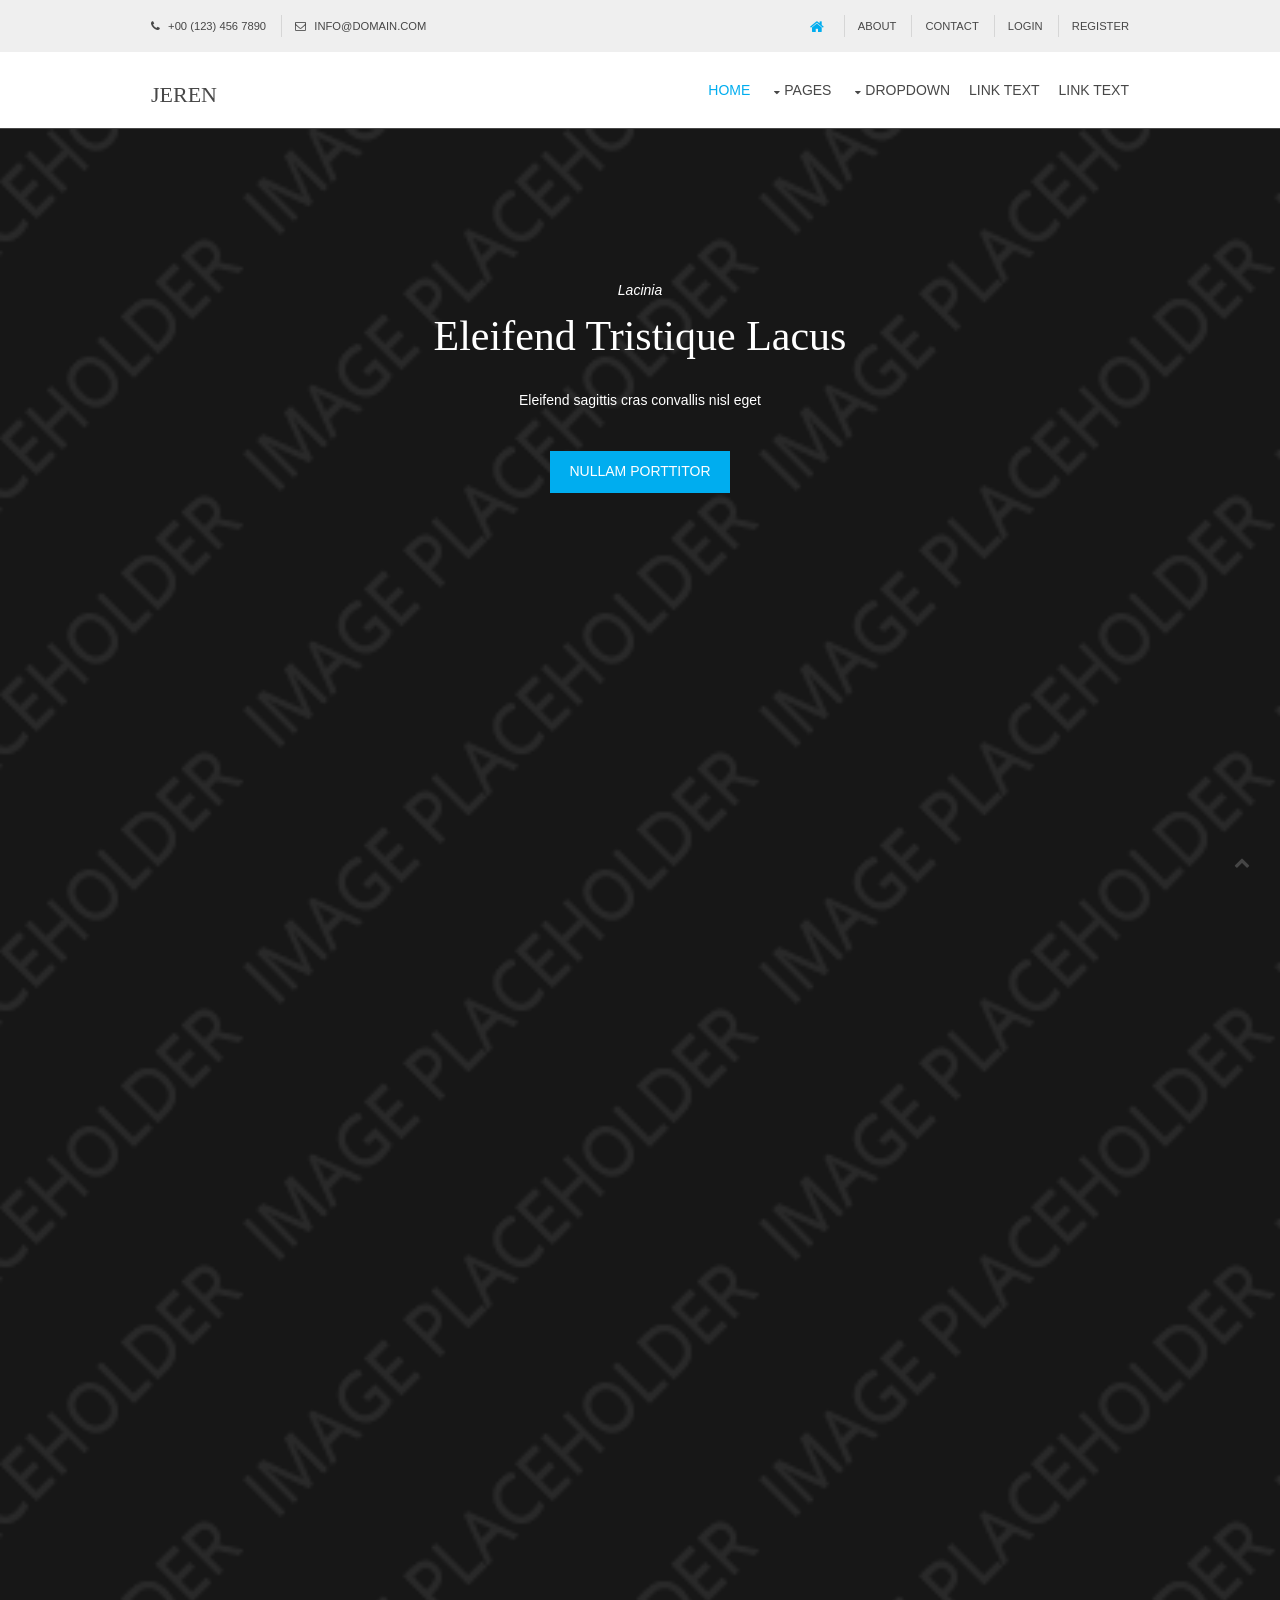
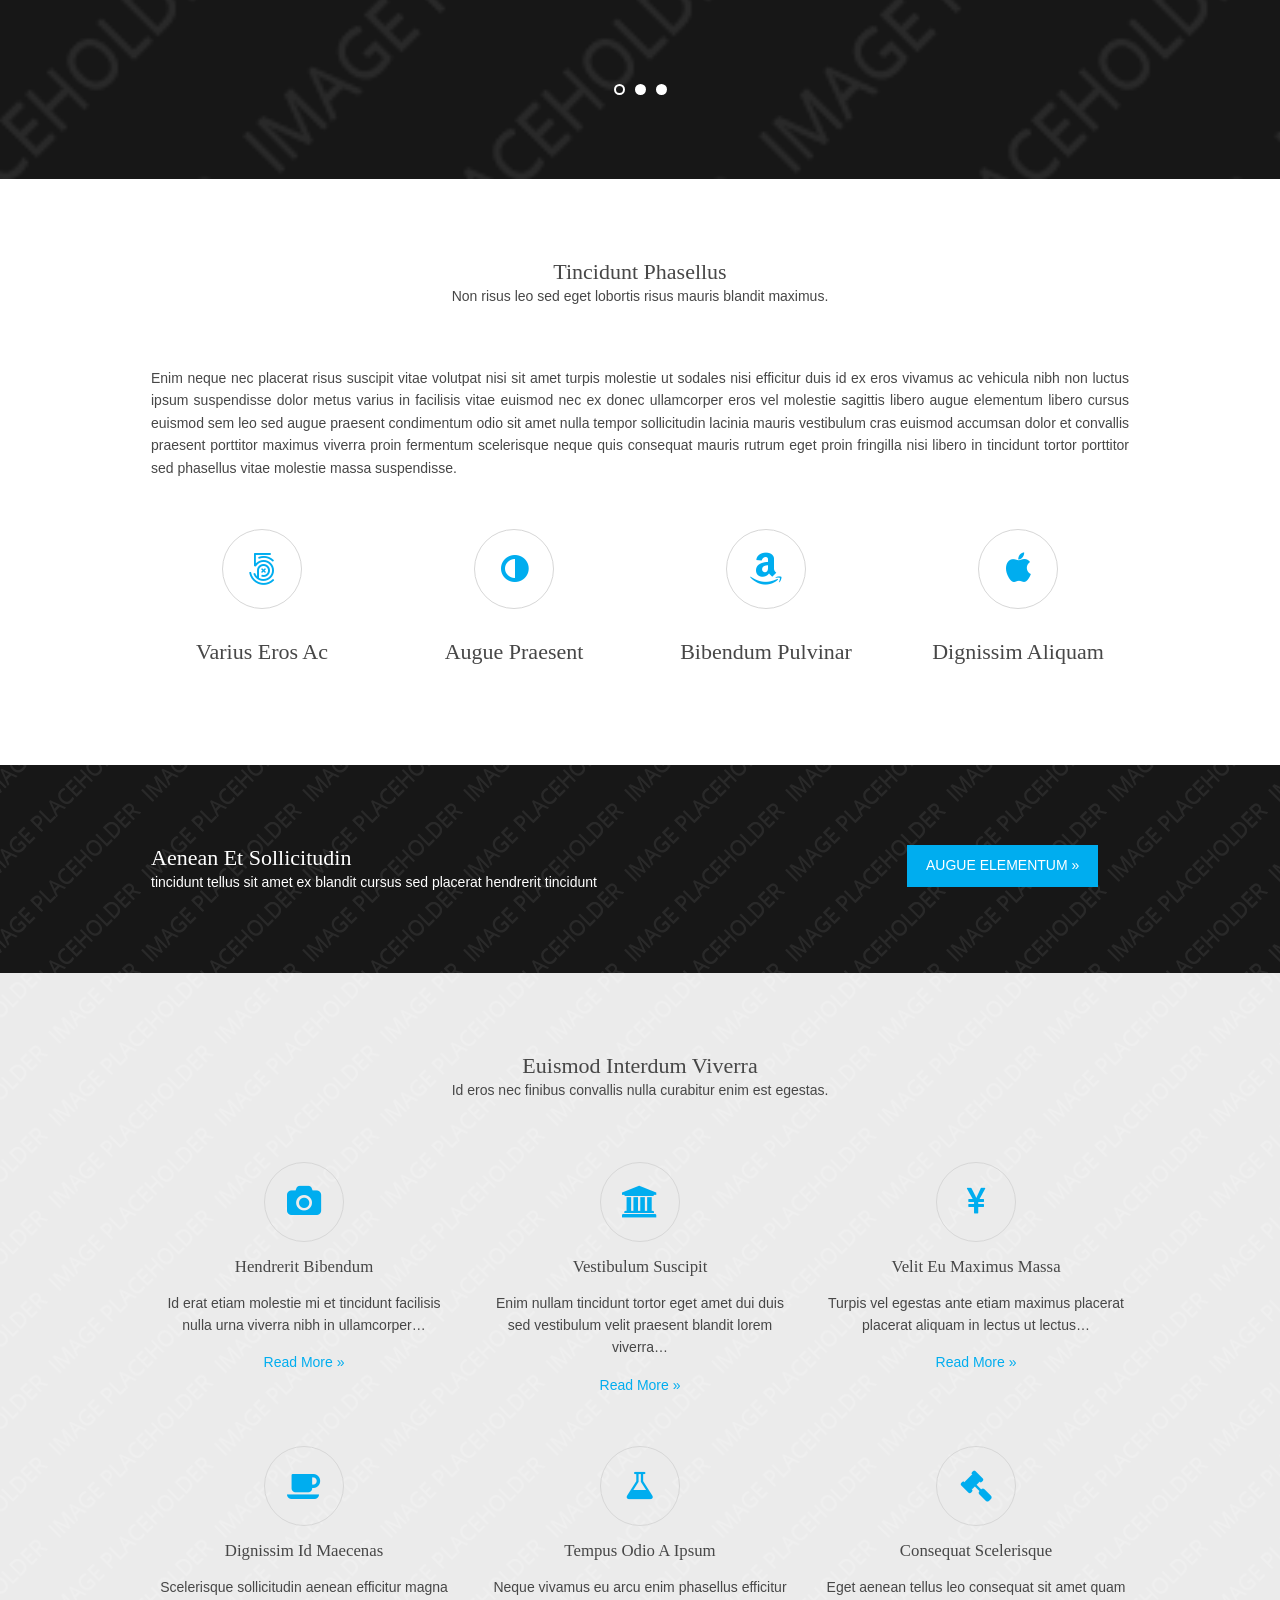
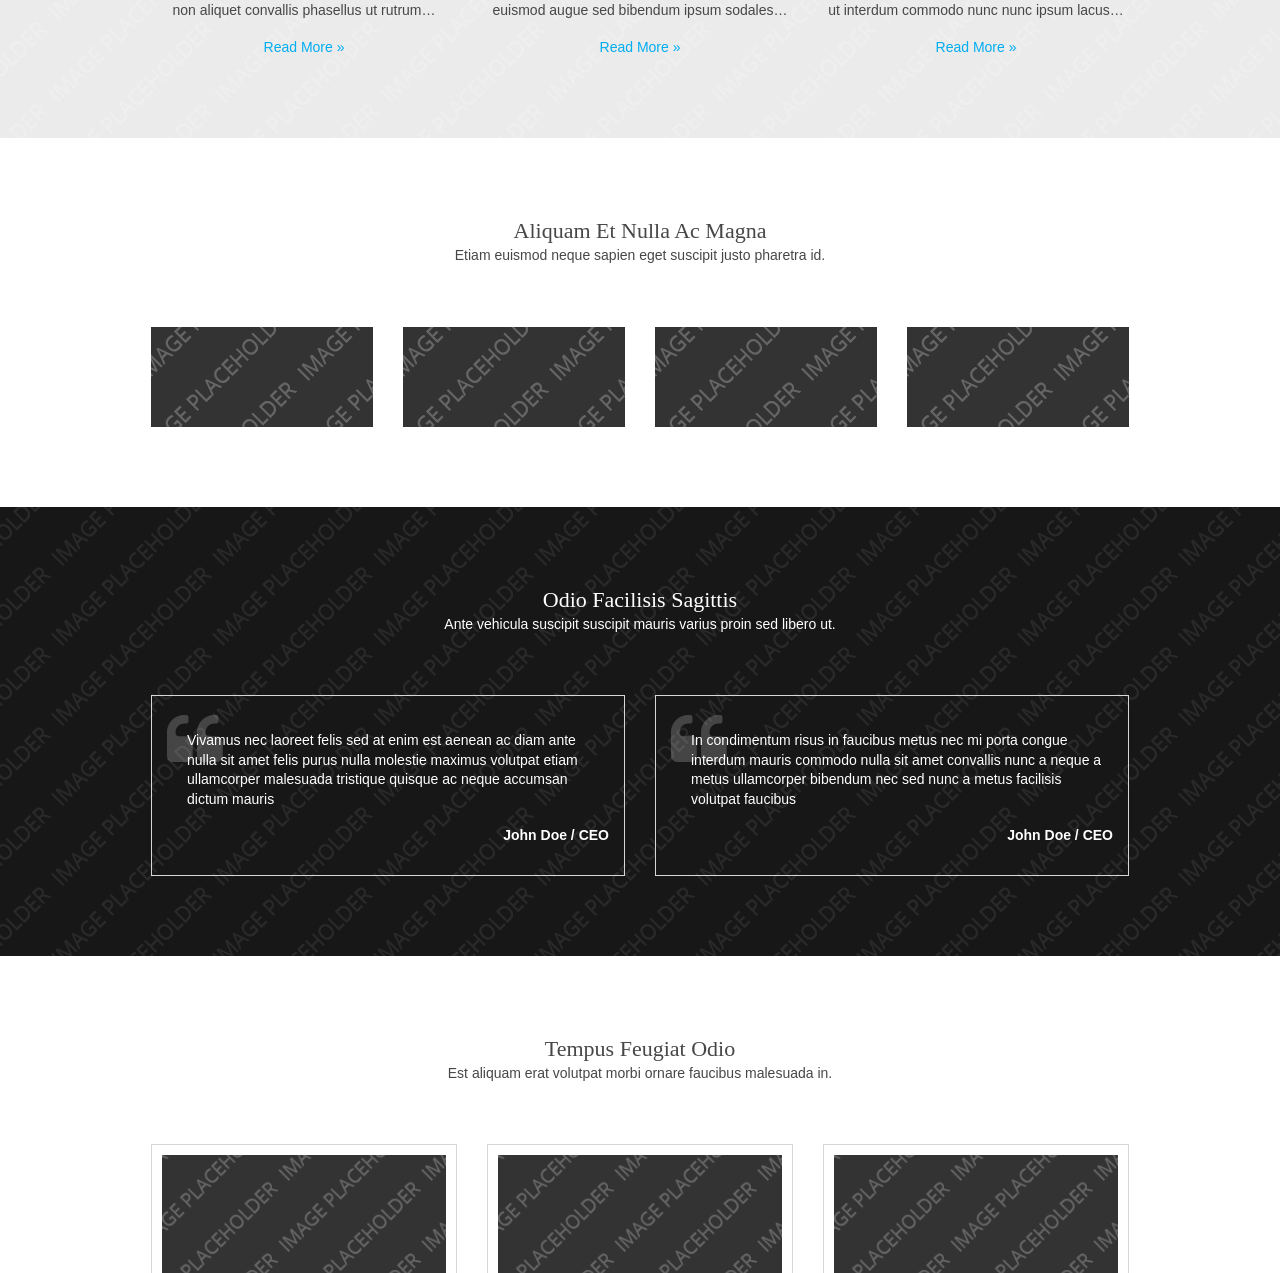
==== Website/index.html @ 576c2b32 "Added Website Files" ====
<!DOCTYPE html>
<!--
Template Name: Jeren
Author: <a href="http://www.os-templates.com/">OS Templates</a>
Author URI: http://www.os-templates.com/
Licence: Free to use under our free template licence terms
Licence URI: http://www.os-templates.com/template-terms
-->
<html lang="">
<!-- To declare your language - read more here: https://www.w3.org/International/questions/qa-html-language-declarations -->
<head>
<title>Jeren</title>
<meta charset="utf-8">
<meta name="viewport" content="width=device-width, initial-scale=1.0, maximum-scale=1.0, user-scalable=no">
<link href="layout/styles/layout.css" rel="stylesheet" type="text/css" media="all">
</head>
<body id="top">
<!-- ################################################################################################ -->
<!-- ################################################################################################ -->
<!-- ################################################################################################ -->
<div class="wrapper row0">
  <div id="topbar" class="hoc clear"> 
    <!-- ################################################################################################ -->
    <div class="fl_left">
      <ul class="nospace">
        <li><i class="fa fa-phone"></i> +00 (123) 456 7890</li>
        <li><i class="fa fa-envelope-o"></i> info@domain.com</li>
      </ul>
    </div>
    <div class="fl_right">
      <ul class="nospace">
        <li><a href="#"><i class="fa fa-lg fa-home"></i></a></li>
        <li><a href="#">About</a></li>
        <li><a href="#">Contact</a></li>
        <li><a href="#">Login</a></li>
        <li><a href="#">Register</a></li>
      </ul>
    </div>
    <!-- ################################################################################################ -->
  </div>
</div>
<!-- ################################################################################################ -->
<!-- ################################################################################################ -->
<!-- ################################################################################################ -->
<div class="wrapper row1">
  <header id="header" class="hoc clear"> 
    <!-- ################################################################################################ -->
    <div id="logo" class="fl_left">
      <h1><a href="index.html">Jeren</a></h1>
    </div>
    <nav id="mainav" class="fl_right">
      <ul class="clear">
        <li class="active"><a href="index.html">Home</a></li>
        <li><a class="drop" href="#">Pages</a>
          <ul>
            <li><a href="pages/gallery.html">Gallery</a></li>
            <li><a href="pages/full-width.html">Full Width</a></li>
            <li><a href="pages/sidebar-left.html">Sidebar Left</a></li>
            <li><a href="pages/sidebar-right.html">Sidebar Right</a></li>
            <li><a href="pages/basic-grid.html">Basic Grid</a></li>
          </ul>
        </li>
        <li><a class="drop" href="#">Dropdown</a>
          <ul>
            <li><a href="#">Level 2</a></li>
            <li><a class="drop" href="#">Level 2 + Drop</a>
              <ul>
                <li><a href="#">Level 3</a></li>
                <li><a href="#">Level 3</a></li>
                <li><a href="#">Level 3</a></li>
              </ul>
            </li>
            <li><a href="#">Level 2</a></li>
          </ul>
        </li>
        <li><a href="#">Link Text</a></li>
        <li><a href="#">Link Text</a></li>
      </ul>
    </nav>
    <!-- ################################################################################################ -->
  </header>
</div>
<!-- ################################################################################################ -->
<!-- ################################################################################################ -->
<!-- ################################################################################################ -->
<div class="bgded overlay" style="background-image:url('images/demo/backgrounds/01.png');">
  <div id="pageintro" class="hoc clear"> 
    <!-- ################################################################################################ -->
    <div class="flexslider basicslider">
      <ul class="slides">
        <li>
          <article>
            <p>Lacinia</p>
            <h3 class="heading">Eleifend tristique lacus</h3>
            <p>Eleifend sagittis cras convallis nisl eget</p>
            <footer><a class="btn" href="#">Nullam porttitor</a></footer>
          </article>
        </li>
        <li>
          <article>
            <p>Pulvinar</p>
            <h3 class="heading">Ornare tortor quisque</h3>
            <p>Odio semper sed euismod mi euismod curabitur</p>
            <footer><a class="btn inverse" href="#">Eget venenatis</a></footer>
          </article>
        </li>
        <li>
          <article>
            <p>Sagittis</p>
            <h3 class="heading">Feugiat blandit erat</h3>
            <p>Convallis nibh nulla nec dictum mi consequat vel</p>
            <footer><a class="btn" href="#">Facilisis vestibulum</a></footer>
          </article>
        </li>
      </ul>
    </div>
    <!-- ################################################################################################ -->
  </div>
</div>
<!-- ################################################################################################ -->
<!-- ################################################################################################ -->
<!-- ################################################################################################ -->
<div class="wrapper row3">
  <main class="hoc container clear"> 
    <!-- main body -->
    <!-- ################################################################################################ -->
    <div class="sectiontitle">
      <h3 class="heading">Tincidunt phasellus</h3>
      <p>Non risus leo sed eget lobortis risus mauris blandit maximus.</p>
    </div>
    <p class="btmspace-50 justified">Enim neque nec placerat risus suscipit vitae volutpat nisi sit amet turpis molestie ut sodales nisi efficitur duis id ex eros vivamus ac vehicula nibh non luctus ipsum suspendisse dolor metus varius in facilisis vitae euismod nec ex donec ullamcorper eros vel molestie sagittis libero augue elementum libero cursus euismod sem leo sed augue praesent condimentum odio sit amet nulla tempor sollicitudin lacinia mauris vestibulum cras euismod accumsan dolor et convallis praesent porttitor maximus viverra proin fermentum scelerisque neque quis consequat mauris rutrum eget proin fringilla nisi libero in tincidunt tortor porttitor sed phasellus vitae molestie massa suspendisse.</p>
    <ul class="nospace group center">
      <li class="one_quarter first">
        <article><a href="#"><i class="icon btmspace-30 fa fa-500px"></i></a>
          <h6 class="heading">Varius eros ac</h6>
        </article>
      </li>
      <li class="one_quarter">
        <article><a href="#"><i class="icon btmspace-30 fa fa-adjust"></i></a>
          <h6 class="heading">Augue praesent</h6>
        </article>
      </li>
      <li class="one_quarter">
        <article><a href="#"><i class="icon btmspace-30 fa fa-amazon"></i></a>
          <h6 class="heading">Bibendum pulvinar</h6>
        </article>
      </li>
      <li class="one_quarter">
        <article><a href="#"><i class="icon btmspace-30 fa fa-apple"></i></a>
          <h6 class="heading">Dignissim aliquam</h6>
        </article>
      </li>
    </ul>
    <!-- ################################################################################################ -->
    <!-- / main body -->
    <div class="clear"></div>
  </main>
</div>
<!-- ################################################################################################ -->
<!-- ################################################################################################ -->
<!-- ################################################################################################ -->
<div class="wrapper bgded overlay" style="background-image:url('images/demo/backgrounds/02.png');">
  <article class="hoc container clear"> 
    <!-- ################################################################################################ -->
    <div class="three_quarter first">
      <h6 class="nospace">Aenean et sollicitudin</h6>
      <p class="nospace">tincidunt tellus sit amet ex blandit cursus sed placerat hendrerit tincidunt</p>
    </div>
    <footer class="one_quarter"><a class="btn" href="#">augue elementum &raquo;</a></footer>
    <!-- ################################################################################################ -->
  </article>
</div>
<!-- ################################################################################################ -->
<!-- ################################################################################################ -->
<!-- ################################################################################################ -->
<div class="wrapper bgded overlay light" style="background-image:url('images/demo/backgrounds/03.png');">
  <section class="hoc container clear"> 
    <!-- ################################################################################################ -->
    <div class="sectiontitle">
      <h3 class="heading">Euismod interdum viverra</h3>
      <p>Id eros nec finibus convallis nulla curabitur enim est egestas.</p>
    </div>
    <ul class="nospace group services">
      <li class="one_third first">
        <article><a href="#"><i class="icon fa fa-camera"></i></a>
          <h6 class="heading">Hendrerit bibendum</h6>
          <p>Id erat etiam molestie mi et tincidunt facilisis nulla urna viverra nibh in ullamcorper&hellip;</p>
          <footer><a href="#">Read More &raquo;</a></footer>
        </article>
      </li>
      <li class="one_third">
        <article><a href="#"><i class="icon fa fa-bank"></i></a>
          <h6 class="heading">Vestibulum suscipit</h6>
          <p>Enim nullam tincidunt tortor eget amet dui duis sed vestibulum velit praesent blandit lorem viverra&hellip;</p>
          <footer><a href="#">Read More &raquo;</a></footer>
        </article>
      </li>
      <li class="one_third">
        <article><a href="#"><i class="icon fa fa-cny"></i></a>
          <h6 class="heading">Velit eu maximus massa</h6>
          <p>Turpis vel egestas ante etiam maximus placerat placerat aliquam in lectus ut lectus&hellip;</p>
          <footer><a href="#">Read More &raquo;</a></footer>
        </article>
      </li>
      <li class="one_third first">
        <article><a href="#"><i class="icon fa fa-coffee"></i></a>
          <h6 class="heading">Dignissim id maecenas</h6>
          <p>Scelerisque sollicitudin aenean efficitur magna non aliquet convallis phasellus ut rutrum&hellip;</p>
          <footer><a href="#">Read More &raquo;</a></footer>
        </article>
      </li>
      <li class="one_third">
        <article><a href="#"><i class="icon fa fa-flask"></i></a>
          <h6 class="heading">Tempus odio a ipsum</h6>
          <p>Neque vivamus eu arcu enim phasellus efficitur euismod augue sed bibendum ipsum sodales&hellip;</p>
          <footer><a href="#">Read More &raquo;</a></footer>
        </article>
      </li>
      <li class="one_third">
        <article><a href="#"><i class="icon fa fa-legal"></i></a>
          <h6 class="heading">Consequat scelerisque</h6>
          <p>Eget aenean tellus leo consequat sit amet quam ut interdum commodo nunc nunc ipsum lacus&hellip;</p>
          <footer><a href="#">Read More &raquo;</a></footer>
        </article>
      </li>
    </ul>
    <!-- ################################################################################################ -->
    <div class="clear"></div>
  </section>
</div>
<!-- ################################################################################################ -->
<!-- ################################################################################################ -->
<!-- ################################################################################################ -->
<div class="wrapper row3">
  <article class="hoc container clear"> 
    <!-- ################################################################################################ -->
    <div class="sectiontitle">
      <h3 class="heading">Aliquam et nulla ac magna</h3>
      <p>Etiam euismod neque sapien eget suscipit justo pharetra id.</p>
    </div>
    <figure>
      <ul class="nospace group logos">
        <li class="one_quarter first"><a href="#"><img src="images/demo/222x100.png" alt=""></a></li>
        <li class="one_quarter"><a href="#"><img src="images/demo/222x100.png" alt=""></a></li>
        <li class="one_quarter"><a href="#"><img src="images/demo/222x100.png" alt=""></a></li>
        <li class="one_quarter"><a href="#"><img src="images/demo/222x100.png" alt=""></a></li>
      </ul>
    </figure>
    <!-- ################################################################################################ -->
  </article>
</div>
<!-- ################################################################################################ -->
<!-- ################################################################################################ -->
<!-- ################################################################################################ -->
<div class="wrapper bgded overlay" style="background-image:url('images/demo/backgrounds/04.png');">
  <article class="hoc container"> 
    <!-- ################################################################################################ -->
    <div class="sectiontitle">
      <h3 class="heading">Odio facilisis sagittis</h3>
      <p>Ante vehicula suscipit suscipit mauris varius proin sed libero ut.</p>
    </div>
    <ul class="nospace group">
      <li class="one_half first borderedbox inspace-15">
        <blockquote>Vivamus nec laoreet felis sed at enim est aenean ac diam ante nulla sit amet felis purus nulla molestie maximus volutpat etiam ullamcorper malesuada tristique quisque ac neque accumsan dictum mauris</blockquote>
        <p class="right bold">John Doe / CEO</p>
      </li>
      <li class="one_half borderedbox inspace-15">
        <blockquote>In condimentum risus in faucibus metus nec mi porta congue interdum mauris commodo nulla sit amet convallis nunc a neque a metus ullamcorper bibendum nec sed nunc a metus facilisis volutpat faucibus</blockquote>
        <p class="right bold">John Doe / CEO</p>
      </li>
    </ul>
    <!-- ################################################################################################ -->
  </article>
</div>
<!-- ################################################################################################ -->
<!-- ################################################################################################ -->
<!-- ################################################################################################ -->
<div class="wrapper row3">
  <section class="hoc container clear"> 
    <!-- ################################################################################################ -->
    <div class="sectiontitle">
      <h3 class="heading">Tempus feugiat odio</h3>
      <p>Est aliquam erat volutpat morbi ornare faucibus malesuada in.</p>
    </div>
    <ul class="nospace group">
      <li class="one_third first">
        <article class="excerpt"><a href="#"><img class="inspace-10 borderedbox" src="images/demo/320x220.png" alt=""></a>
          <div class="excerpttxt">
            <ul>
              <li><i class="fa fa-calendar-o"></i> 06/01/45</li>
              <li><i class="fa fa-comments"></i> <a href="#">4</a></li>
            </ul>
            <h6 class="heading font-x1">At molestie morbi fringilla a leo sed auctor&hellip;</h6>
            <p><a class="btn" href="#">Read More &raquo;</a></p>
          </div>
        </article>
      </li>
      <li class="one_third">
        <article class="excerpt"><a href="#"><img class="inspace-10 borderedbox" src="images/demo/320x220.png" alt=""></a>
          <div class="excerpttxt">
            <ul>
              <li><i class="fa fa-calendar-o"></i> 05/01/45</li>
              <li><i class="fa fa-comments"></i> <a href="#">4</a></li>
            </ul>
            <h6 class="heading font-x1">Curabitur malesuada eros turpis quis libero non&hellip;</h6>
            <p><a class="btn" href="#">Read More &raquo;</a></p>
          </div>
        </article>
      </li>
      <li class="one_third">
        <article class="excerpt"><a href="#"><img class="inspace-10 borderedbox" src="images/demo/320x220.png" alt=""></a>
          <div class="excerpttxt">
            <ul>
              <li><i class="fa fa-calendar-o"></i> 04/01/45</li>
              <li><i class="fa fa-comments"></i> <a href="#">4</a></li>
            </ul>
            <h6 class="heading font-x1">Scelerisque hendrerit velit sed non elit lorem&hellip;</h6>
            <p><a class="btn" href="#">Read More &raquo;</a></p>
          </div>
        </article>
      </li>
    </ul>
    <!-- ################################################################################################ -->
  </section>
</div>
<!-- ################################################################################################ -->
<!-- ################################################################################################ -->
<!-- ################################################################################################ -->
<div class="wrapper bgded overlay" style="background-image:url('images/demo/backgrounds/05.png');">
  <article class="hoc container center"> 
    <!-- ################################################################################################ -->
    <div class="sectiontitle">
      <h3 class="heading">Euismod sem ullamcorper</h3>
      <p>Ullamcorper euismod eget condimentum ligula vestibulum vitae.</p>
    </div>
    <footer><a class="btn inverse" href="#">Sodales pulvinar</a></footer>
    <!-- ################################################################################################ -->
  </article>
</div>
<!-- ################################################################################################ -->
<!-- ################################################################################################ -->
<!-- ################################################################################################ -->
<div class="wrapper row4">
  <footer id="footer" class="hoc clear"> 
    <!-- ################################################################################################ -->
    <div class="one_third first">
      <h6 class="heading">Risus lacus ut lectus</h6>
      <ul class="nospace btmspace-30 linklist contact">
        <li><i class="fa fa-map-marker"></i>
          <address>
          Street Name &amp; Number, Town, Postcode/Zip
          </address>
        </li>
        <li><i class="fa fa-phone"></i> +00 (123) 456 7890</li>
        <li><i class="fa fa-envelope-o"></i> info@domain.com</li>
      </ul>
      <ul class="faico clear">
        <li><a class="faicon-facebook" href="#"><i class="fa fa-facebook"></i></a></li>
        <li><a class="faicon-twitter" href="#"><i class="fa fa-twitter"></i></a></li>
        <li><a class="faicon-dribble" href="#"><i class="fa fa-dribbble"></i></a></li>
        <li><a class="faicon-linkedin" href="#"><i class="fa fa-linkedin"></i></a></li>
        <li><a class="faicon-google-plus" href="#"><i class="fa fa-google-plus"></i></a></li>
        <li><a class="faicon-vk" href="#"><i class="fa fa-vk"></i></a></li>
      </ul>
    </div>
    <div class="one_third">
      <h6 class="heading">Massa consequat tellus</h6>
      <ul class="nospace linklist">
        <li>
          <article>
            <h2 class="nospace font-x1"><a href="#">Non efficitur lacus elit</a></h2>
            <time class="font-xs block btmspace-10" datetime="2045-04-06">Friday, 6<sup>th</sup> April 2045</time>
            <p class="nospace">Metus mauris luctus lacinia posuere aenean nec cursus mi nunc ornare interdum [&hellip;]</p>
          </article>
        </li>
        <li>
          <article>
            <h2 class="nospace font-x1"><a href="#">Ut ipsum vestibulum et fringilla</a></h2>
            <time class="font-xs block btmspace-10" datetime="2045-04-05">Thursday, 5<sup>th</sup> April 2045</time>
            <p class="nospace">Nunc vitae porttitor ipsum in hac habitasse platea dictumst in quis arcu ac [&hellip;]</p>
          </article>
        </li>
      </ul>
    </div>
    <div class="one_third">
      <h6 class="heading">Praesent porttitor pulvinar</h6>
      <p class="nospace btmspace-30">Ligula euismod lacinia eget hendrerit nunc mauris ultrices mauris vel.</p>
      <form method="post" action="#">
        <fieldset>
          <legend>Newsletter:</legend>
          <input class="btmspace-15" type="text" value="" placeholder="Name">
          <input class="btmspace-15" type="text" value="" placeholder="Email">
          <button type="submit" value="submit">Submit</button>
        </fieldset>
      </form>
    </div>
    <!-- ################################################################################################ -->
  </footer>
</div>
<!-- ################################################################################################ -->
<!-- ################################################################################################ -->
<!-- ################################################################################################ -->
<div class="wrapper row5">
  <div id="copyright" class="hoc clear"> 
    <!-- ################################################################################################ -->
    <p class="fl_left">Copyright &copy; 2017 - All Rights Reserved - <a href="#">Domain Name</a></p>
    <p class="fl_right">Template by <a target="_blank" href="http://www.os-templates.com/" title="Free Website Templates">OS Templates</a></p>
    <!-- ################################################################################################ -->
  </div>
</div>
<!-- ################################################################################################ -->
<!-- ################################################################################################ -->
<!-- ################################################################################################ -->
<a id="backtotop" href="#top"><i class="fa fa-chevron-up"></i></a>
<!-- JAVASCRIPTS -->
<script src="layout/scripts/jquery.min.js"></script>
<script src="layout/scripts/jquery.backtotop.js"></script>
<script src="layout/scripts/jquery.mobilemenu.js"></script>
<script src="layout/scripts/jquery.flexslider-min.js"></script>
</body>
</html>
---- Website/layout/styles/layout.css ----
@charset "utf-8";
/*
Template Name: Jeren
Author: <a href="http://www.os-templates.com/">OS Templates</a>
Author URI: http://www.os-templates.com/
Licence: Free to use under our free template licence terms
Licence URI: http://www.os-templates.com/template-terms
File: Layout CSS
*/

@import url("font-awesome.min.css");
@import url("custom.flexslider.css");
@import url("framework.css");

/* Rows
--------------------------------------------------------------------------------------------------------------- */
.row0, .row0 a{}
.row1{border-bottom:1px solid;}
.row2{border-bottom:1px solid;}
.row3, .row3 a{}
.row4, .row4 a{}
.row5{border-top:1px solid;}


/* Top Bar
--------------------------------------------------------------------------------------------------------------- */
#topbar{padding:15px 0; font-size:.8rem; text-transform:uppercase;}

#topbar *{margin:0;}
#topbar ul li{display:inline-block; margin-right:10px; padding-right:15px; border-right:1px solid;}
#topbar ul li:last-child{margin-right:0; padding-right:0; border-right:none;}
#topbar i{margin:0 5px 0 0; line-height:normal;}


/* Header
--------------------------------------------------------------------------------------------------------------- */
#header{}

#header #logo{margin:30px 0 0 0;}
#header #logo h1{margin:0; padding:0; font-size:22px; text-transform:uppercase;}


/* Page Intro
--------------------------------------------------------------------------------------------------------------- */
#pageintro{padding:150px 0;}

#pageintro li article{display:block; max-width:75%; margin:0 auto; text-align:center;}
#pageintro li article *{margin:0;}
#pageintro li p:first-of-type{margin-bottom:10px; font-style:italic;}
#pageintro li .heading{margin-bottom:30px; font-size:3rem; word-wrap:break-word;}
#pageintro li p:nth-of-type(2){line-height:1.5rem;}
#pageintro li footer{margin-top:40px;}


/* Content Area
--------------------------------------------------------------------------------------------------------------- */
.container{padding:80px 0;}

/* Content */
.container .content{}

.sectiontitle{display:block; max-width:65%; margin:0 auto 60px; text-align:center;}
.sectiontitle *{margin:0;}

.services li:nth-child(-n+3){margin-bottom:50px;}/* Adds bottom margin to the first three elements only */
.services > li:last-child{margin-bottom:0;}/* Used when elements stack in small viewports */
.services article{display:block; text-align:center;}
.services article *{margin:0 0 15px 0;}
.services article > :last-child{margin-bottom:0;}
.services article .heading{font-size:1.2rem;}

.logos li:last-child{margin-bottom:0;}/* Used when elements stack in small viewports */
.logos li a{display:inline-block; max-width:100%;}

.excerpt{display:inline-block; width:100%; max-width:320px; padding-bottom:20px;}
.excerpt img{}
.excerpt .excerpttxt{display:block; position:relative; max-width:84%; margin:-40px auto; padding:20px; text-align:center;}
.excerpt .excerpttxt > ul{margin:0 0 15px 0; padding:0; font-size:.8rem;}
.excerpt .excerpttxt > ul li{display:inline-block; margin-right:8px;}
.excerpt .excerpttxt > ul li:first-child::after{margin-left:10px; content:"|";}
.excerpt .excerpttxt > ul li:last-child{margin-right:0;}
.excerpt .heading{margin:0 0 30px 0;}
.excerpt p:last-of-type{margin:0; padding:0;}

/* Comments */
#comments ul{margin:0 0 40px 0; padding:0; list-style:none;}
#comments li{margin:0 0 10px 0; padding:15px;}
#comments .avatar{float:right; margin:0 0 10px 10px; padding:3px; border:1px solid;}
#comments address{font-weight:bold;}
#comments time{font-size:smaller;}
#comments .comcont{display:block; margin:0; padding:0;}
#comments .comcont p{margin:10px 5px 10px 0; padding:0;}

#comments form{display:block; width:100%;}
#comments input, #comments textarea{width:100%; padding:10px; border:1px solid;}
#comments textarea{overflow:auto;}
#comments div{margin-bottom:15px;}
#comments input[type="submit"], #comments input[type="reset"]{display:inline-block; width:auto; min-width:150px; margin:0; padding:8px 5px; cursor:pointer;}

/* Sidebar */
.container .sidebar{}

.sidebar .sdb_holder{margin-bottom:50px;}
.sidebar .sdb_holder:last-child{margin-bottom:0;}


/* Footer
--------------------------------------------------------------------------------------------------------------- */
#footer{padding:80px 0;}

#footer .heading{margin-bottom:50px; font-size:1.2rem;}

#footer .linklist li{display:block; margin-bottom:15px; padding:0 0 15px 0; border-bottom:1px solid;}
#footer .linklist li:last-child{margin:0; padding:0; border:none;}
#footer .linklist li::before, #footer .linklist li::after{display:table; content:"";}
#footer .linklist li, #footer .linklist li::after{clear:both;}

#footer .contact{}
#footer .contact.linklist li, #footer .contact.linklist li:last-child{position:relative; padding-left:40px;}
#footer .contact li *{margin:0; padding:0; line-height:1.6;}
#footer .contact li i{display:block; position:absolute; top:0; left:0; width:30px; font-size:16px; text-align:center;}

#footer input, #footer button{border:1px solid;}
#footer input{display:block; width:100%; padding:8px;}
#footer button{padding:8px 18px 10px; text-transform:uppercase; font-weight:700; cursor:pointer;}


/* Copyright
--------------------------------------------------------------------------------------------------------------- */
#copyright{padding:20px 0;}
#copyright *{margin:0; padding:0;}


/* Transition Fade
This gives a smooth transition to "ALL" elements used in the layout - other than the navigation form used in mobile devices
If you don't want it to fade all elements, you have to list the ones you want to be faded individually
Delete it completely to stop fading
--------------------------------------------------------------------------------------------------------------- */
*, *::before, *::after{transition:all .28s ease-in-out;}
#mainav form *{transition:none !important;}


/* ------------------------------------------------------------------------------------------------------------ */
/* ------------------------------------------------------------------------------------------------------------ */
/* ------------------------------------------------------------------------------------------------------------ */
/* ------------------------------------------------------------------------------------------------------------ */
/* ------------------------------------------------------------------------------------------------------------ */


/* Navigation
--------------------------------------------------------------------------------------------------------------- */
nav ul, nav ol{margin:0; padding:0; list-style:none;}

#mainav, #breadcrumb, .sidebar nav{line-height:normal;}
#mainav .drop::after, #mainav li li .drop::after, #breadcrumb li a::after, .sidebar nav a::after{position:absolute; font-family:"FontAwesome"; font-size:10px; line-height:10px;}

/* Top Navigation */
#mainav{}
#mainav ul{text-transform:uppercase;}
#mainav ul ul{z-index:9999; position:absolute; width:180px; text-transform:none;}
#mainav ul ul ul{left:180px; top:0;}
#mainav li{display:inline-block; position:relative; margin:0 15px 0 0; padding:0;}
#mainav li:last-child{margin-right:0;}
#mainav li li{width:100%; margin:0;}
#mainav li a{display:block; padding:30px 0;}
#mainav li li a{border:solid; border-width:0 0 1px 0;}
#mainav .drop{padding-left:15px;}
#mainav li li a, #mainav li li .drop{display:block; margin:0; padding:10px 15px;}
#mainav .drop::after, #mainav li li .drop::after{content:"\f0d7";}
#mainav .drop::after{top:35px; left:5px;}
#mainav li li .drop::after{top:15px; left:5px;}
#mainav ul ul{visibility:hidden; opacity:0;}
#mainav ul li:hover > ul{visibility:visible; opacity:1;}

#mainav form{display:none; margin:0; padding:0;}
#mainav form select, #mainav form select option{display:block; cursor:pointer; outline:none;}
#mainav form select{width:100%; padding:5px; border:none;}
#mainav form select option{margin:5px; padding:0; border:none;}

/* Breadcrumb */
#breadcrumb{padding:120px 0 15px;}
#breadcrumb ul{margin:0; padding:0; list-style:none; text-transform:uppercase;}
#breadcrumb li{display:inline-block; margin:0 6px 0 0; padding:0;}
#breadcrumb li a{display:block; position:relative; margin:0; padding:0 12px 0 0; font-size:12px;}
#breadcrumb li a::after{top:3px; right:0; content:"\f101";}
#breadcrumb li:last-child a{margin:0; padding:0;}
#breadcrumb li:last-child a::after{display:none;}

/* Sidebar Navigation */
.sidebar nav{display:block; width:100%;}
.sidebar nav li{margin:0 0 3px 0; padding:0;}
.sidebar nav a{display:block; position:relative; margin:0; padding:5px 10px 5px 15px; text-decoration:none; border:solid; border-width:0 0 1px 0;}
.sidebar nav a::after{top:9px; left:5px; content:"\f101";}
.sidebar nav ul ul a{padding-left:35px;}
.sidebar nav ul ul a::after{left:25px;}
.sidebar nav ul ul ul a{padding-left:55px;}
.sidebar nav ul ul ul a::after{left:45px;}

/* Pagination */
.pagination{display:block; width:100%; text-align:center; clear:both;}
.pagination li{display:inline-block; margin:0 2px 0 0;}
.pagination li:last-child{margin-right:0;}
.pagination a, .pagination strong{display:block; padding:8px 11px; border:1px solid; background-clip:padding-box; font-weight:normal;}

/* Back to Top */
#backtotop{z-index:999; display:inline-block; position:fixed; visibility:hidden; bottom:20px; right:20px; width:36px; height:36px; line-height:36px; font-size:16px; text-align:center; opacity:.2;}
#backtotop i{display:block; width:100%; height:100%; line-height:inherit;}
#backtotop.visible{visibility:visible; opacity:.5;}
#backtotop:hover{opacity:1;}


/* Tables
--------------------------------------------------------------------------------------------------------------- */
table, th, td{border:1px solid; border-collapse:collapse; vertical-align:top;}
table, th{table-layout:auto;}
table{width:100%; margin-bottom:15px;}
th, td{padding:5px 8px;}
td{border-width:0 1px;}


/* Gallery
--------------------------------------------------------------------------------------------------------------- */
#gallery{display:block; width:100%; margin-bottom:50px;}
#gallery figure figcaption{display:block; width:100%; clear:both;}
#gallery li{margin-bottom:30px;}


/* Font Awesome Social Icons
--------------------------------------------------------------------------------------------------------------- */
.faico{margin:0; padding:0; list-style:none;}
.faico li{display:inline-block; margin:8px 5px 0 0; padding:0; line-height:normal;}
.faico li:last-child{margin-right:0;}
.faico a{display:inline-block; width:36px; height:36px; line-height:36px; font-size:18px; text-align:center;}

.faico a{color:#inherit; background-color:#353535;}
.faico a:hover{color:#FFFFFF;}

.faicon-dribble:hover{background-color:#EA4C89;}
.faicon-facebook:hover{background-color:#3B5998;}
.faicon-google-plus:hover{background-color:#DB4A39;}
.faicon-linkedin:hover{background-color:#0E76A8;}
.faicon-twitter:hover{background-color:#00ACEE;}
.faicon-vk:hover{background-color:#4E658E;}


/* ------------------------------------------------------------------------------------------------------------ */
/* ------------------------------------------------------------------------------------------------------------ */
/* ------------------------------------------------------------------------------------------------------------ */
/* ------------------------------------------------------------------------------------------------------------ */
/* ------------------------------------------------------------------------------------------------------------ */


/* Colours
--------------------------------------------------------------------------------------------------------------- */
body{color:#CBCBCB; background-color:#222222;}
a{color:#00ADEF;}
a:active, a:focus{background:transparent;}/* IE10 + 11 Bugfix - prevents grey background */
hr, .borderedbox{border-color:#D7D7D7;}
label span{color:#FF0000; background-color:inherit;}
input:focus, textarea:focus, *:required:focus{border-color:#00ADEF;}

.overlay{color:#FFFFFF; background-color:inherit;}
.overlay::after{color:inherit; background-color:rgba(0,0,0,.55);}
.overlay.light{color:#474747;}
.overlay.light::after{background-color:rgba(255,255,255,.9);}

.btn, .btn.inverse:hover{color:#FFFFFF; background-color:#00ADEF; border-color:#00ADEF;}
.btn:hover, .btn.inverse{color:inherit; background-color:transparent; border-color:inherit;}

blockquote::before{color:rgba(255,255,255,.2);}

.icon{color:#00ADEF; border-color:#D7D7D7;}
a > .icon:hover, .services article:hover .icon{color:#FFFFFF; background-color:#00ADEF; border-color:#00ADEF;}


/* Rows */
.row0, .row0 a{color:#474747; background-color:#EFEFEF;}
.row1{color:#474747; background-color:#FFFFFF;}
.row2{color:#474747; background-color:#EFEFEF; border-color:#D7D7D7;}
.row3{color:#474747; background-color:#FFFFFF;}
.row4{color:#CBCBCB; background-color:#222222;}
.row5, .row5 a{color:#CBCBCB; background-color:#222222;}
.row5{border-color:rgba(255,255,255,.1);}


/* Top Bar */
#topbar ul li{border-color:rgba(0,0,0,.1);}
#topbar > div:last-of-type li:first-child a{color:#00ADEF;}


/* Header */
#header #logo a{color:inherit;}


/* Content Area */
.excerpt .excerpttxt{color:inherit; background-color:#FFFFFF;}


/* Footer */
#footer .heading{color:#FFFFFF;}
#footer hr, #footer .borderedbox, #footer .linklist li{border-color:rgba(255,255,255,.1);}

#footer input, #footer button{border-color:transparent;}
#footer input{color:#FFFFFF; background-color:#353535;}
#footer input:focus{border-color:#00ADEF;}
#footer button{color:#FFFFFF; background-color:#00ADEF;}


/* Navigation */
#mainav li a{color:inherit;}
#mainav .active a, #mainav a:hover, #mainav li:hover > a{color:#00ADEF; background-color:inherit;}
#mainav li li a, #mainav .active li a{color:#FFFFFF; background-color:rgba(0,0,0,.6); border-color:rgba(0,0,0,.6);}
#mainav li li:hover > a, #mainav .active .active > a{color:#FFFFFF; background-color:#00ADEF;}
#mainav form select{color:#FFFFFF; background-color:#000000;}

#breadcrumb a{color:inherit; background-color:inherit;}
#breadcrumb li:last-child a{color:#00ADEF;}

.container .sidebar nav a{color:inherit; border-color:#D7D7D7;}
.container .sidebar nav a:hover{color:#00ADEF;}

.pagination a, .pagination strong{border-color:#D7D7D7;}
.pagination .current *{color:#FFFFFF; background-color:#00ADEF;}

#backtotop{color:#FFFFFF; background-color:#00ADEF;}


/* Tables + Comments */
table, th, td, #comments .avatar, #comments input, #comments textarea{border-color:#D7D7D7;}
#comments input:focus, #comments textarea:focus, #comments *:required:focus{border-color:#00ADEF;}
th{color:#FFFFFF; background-color:#373737;}
tr, #comments li, #comments input[type="submit"], #comments input[type="reset"]{color:inherit; background-color:#FBFBFB;}
tr:nth-child(even), #comments li:nth-child(even){color:inherit; background-color:#F7F7F7;}
table a, #comments a{background-color:inherit;}


/* ------------------------------------------------------------------------------------------------------------ */
/* ------------------------------------------------------------------------------------------------------------ */
/* ------------------------------------------------------------------------------------------------------------ */
/* ------------------------------------------------------------------------------------------------------------ */
/* ------------------------------------------------------------------------------------------------------------ */


/* Media Queries
--------------------------------------------------------------------------------------------------------------- */
@-ms-viewport{width:device-width;}


/* Max Wrapper Width - Laptop, Desktop etc.
--------------------------------------------------------------------------------------------------------------- */
@media screen and (min-width:978px){
	.hoc{max-width:978px;}
}


/* Mobile Devices
--------------------------------------------------------------------------------------------------------------- */
@media screen and (max-width:900px){
	.hoc{max-width:90%;}

	#topbar{}

	#header{padding:30px 0 15px;}
	#header #logo{margin:0;}

	#mainav{}
	#mainav ul{display:none;}
	#mainav form{display:block;}

	#breadcrumb{}

	.container{}
	#comments input[type="reset"]{margin-top:10px;}
	.pagination li{display:inline-block; margin:0 5px 5px 0;}

	#footer{}

	#copyright{}
	#copyright p:first-of-type{margin-bottom:10px;}
}


@media screen and (max-width:750px){
	.imgl, .imgr{display:inline-block; float:none; margin:0 0 10px 0;}
	.fl_left, .fl_right{display:block; float:none;}
	.group .group > *:last-child, .clear .clear > *:last-child, .clear .group > *:last-child, .group .clear > *:last-child{margin-bottom:0;}/* Experimental - Needs more testing in different situations, stops double margin when stacking */
	.one_half, .one_third, .two_third, .one_quarter, .two_quarter, .three_quarter{display:block; float:none; width:auto; margin:0 0 50px 0; padding:0;}

	#topbar{padding-top:15px; text-align:center;}
	#topbar ul{margin:0 0 15px 0; line-height:normal;}

	#header{text-align:center;}
	#header #logo{margin-bottom:15px;}

	.sectiontitle{max-width:none; text-align:left;}
}


@media screen and (max-width:450px){
	#topbar ul li{margin-bottom:2px; padding-right:0; border-right:none;}
}


/* Other
--------------------------------------------------------------------------------------------------------------- */
@media screen and (max-width:650px){
	.scrollable{display:block; width:100%; margin:0 0 30px 0; padding:0 0 15px 0; overflow:auto; overflow-x:scroll;}
	.scrollable table{margin:0; padding:0; white-space:nowrap;}

	.inline li{display:block; margin-bottom:10px;}
	.pushright li{margin-right:0;}

	.font-x2{font-size:1.4rem;}
	.font-x3{font-size:1.6rem;}

	#pageintro li article{max-width:none; width:100%;}
	#pageintro li .heading{font-size:1.6rem;}
}
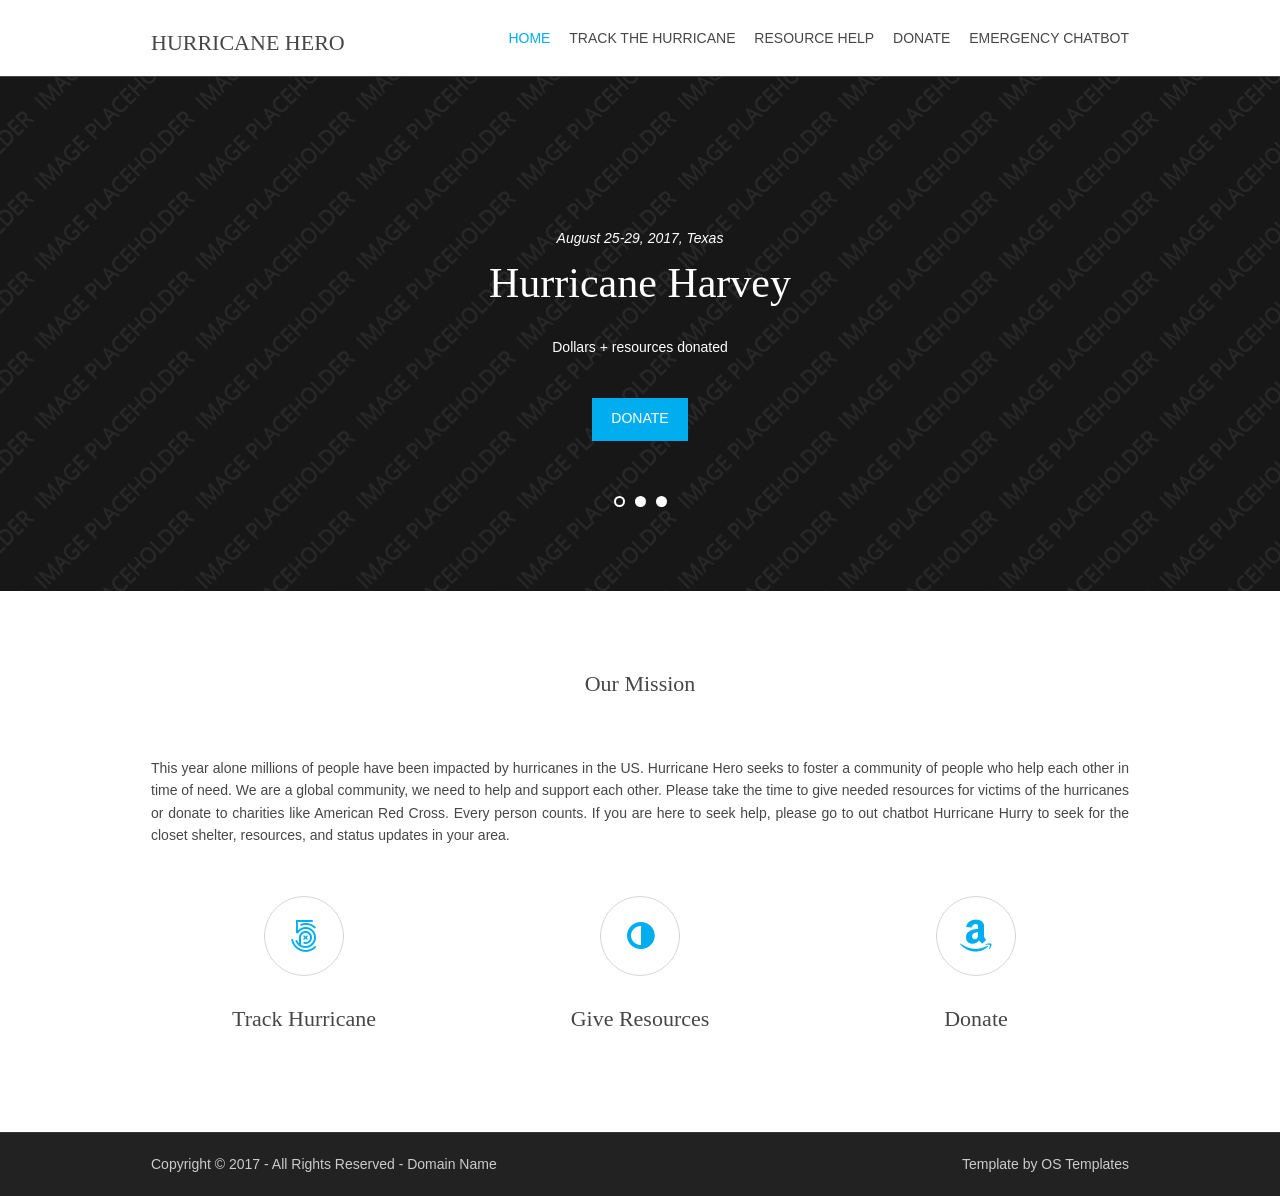
==== commit 0b25359b: "wrote stuff" ====
--- a/Website/index.html
+++ b/Website/index.html
@@ -9,36 +9,12 @@
 <html lang="">
 <!-- To declare your language - read more here: https://www.w3.org/International/questions/qa-html-language-declarations -->
 <head>
-<title>Jeren</title>
+<title>Hurricane Hero</title>
 <meta charset="utf-8">
 <meta name="viewport" content="width=device-width, initial-scale=1.0, maximum-scale=1.0, user-scalable=no">
 <link href="layout/styles/layout.css" rel="stylesheet" type="text/css" media="all">
 </head>
-<body id="top">
-<!-- ################################################################################################ -->
-<!-- ################################################################################################ -->
-<!-- ################################################################################################ -->
-<div class="wrapper row0">
-  <div id="topbar" class="hoc clear"> 
-    <!-- ################################################################################################ -->
-    <div class="fl_left">
-      <ul class="nospace">
-        <li><i class="fa fa-phone"></i> +00 (123) 456 7890</li>
-        <li><i class="fa fa-envelope-o"></i> info@domain.com</li>
-      </ul>
-    </div>
-    <div class="fl_right">
-      <ul class="nospace">
-        <li><a href="#"><i class="fa fa-lg fa-home"></i></a></li>
-        <li><a href="#">About</a></li>
-        <li><a href="#">Contact</a></li>
-        <li><a href="#">Login</a></li>
-        <li><a href="#">Register</a></li>
-      </ul>
-    </div>
-    <!-- ################################################################################################ -->
-  </div>
-</div>
+
 <!-- ################################################################################################ -->
 <!-- ################################################################################################ -->
 <!-- ################################################################################################ -->
@@ -46,35 +22,20 @@
   <header id="header" class="hoc clear"> 
     <!-- ################################################################################################ -->
     <div id="logo" class="fl_left">
-      <h1><a href="index.html">Jeren</a></h1>
+      <h1><a href="index.html">Hurricane Hero</a></h1>
     </div>
     <nav id="mainav" class="fl_right">
       <ul class="clear">
-        <li class="active"><a href="index.html">Home</a></li>
-        <li><a class="drop" href="#">Pages</a>
-          <ul>
-            <li><a href="pages/gallery.html">Gallery</a></li>
-            <li><a href="pages/full-width.html">Full Width</a></li>
-            <li><a href="pages/sidebar-left.html">Sidebar Left</a></li>
-            <li><a href="pages/sidebar-right.html">Sidebar Right</a></li>
-            <li><a href="pages/basic-grid.html">Basic Grid</a></li>
+      <li class="active"><a href="index.html">Home</a></li>
+        <li><a href="HurricaneTracker.html"">Track the Hurricane</a>
+        </li>
+        <li><a href="ResourceHelp.html">Resource Help</a>
+            </li>
+            <li><a href="Donate.html">Donate</a></li>
+        <li><a href="EmergencyBot.html">Emergency Chatbot</a>
+            </li>
           </ul>
         </li>
-        <li><a class="drop" href="#">Dropdown</a>
-          <ul>
-            <li><a href="#">Level 2</a></li>
-            <li><a class="drop" href="#">Level 2 + Drop</a>
-              <ul>
-                <li><a href="#">Level 3</a></li>
-                <li><a href="#">Level 3</a></li>
-                <li><a href="#">Level 3</a></li>
-              </ul>
-            </li>
-            <li><a href="#">Level 2</a></li>
-          </ul>
-        </li>
-        <li><a href="#">Link Text</a></li>
-        <li><a href="#">Link Text</a></li>
       </ul>
     </nav>
     <!-- ################################################################################################ -->
@@ -90,26 +51,24 @@
       <ul class="slides">
         <li>
           <article>
-            <p>Lacinia</p>
-            <h3 class="heading">Eleifend tristique lacus</h3>
-            <p>Eleifend sagittis cras convallis nisl eget</p>
-            <footer><a class="btn" href="#">Nullam porttitor</a></footer>
+            <p>August 25-29, 2017, Texas</p>
+            <h3 class="heading">Hurricane Harvey</h3>
+            <p>Dollars + resources donated</p>
+            <footer><a class="btn" href="#">Donate</a></footer>
           </article>
         </li>
         <li>
           <article>
-            <p>Pulvinar</p>
-            <h3 class="heading">Ornare tortor quisque</h3>
-            <p>Odio semper sed euismod mi euismod curabitur</p>
-            <footer><a class="btn inverse" href="#">Eget venenatis</a></footer>
+            <p>Spetember 9, 2017, Cuba</p>
+            <h3 class="heading">Hurricane Irma</h3>
+            <p>Dollars + resources donated</p>
+            <footer><a class="btn inverse" href="#">Donate</a></footer>
           </article>
         </li>
         <li>
           <article>
-            <p>Sagittis</p>
-            <h3 class="heading">Feugiat blandit erat</h3>
-            <p>Convallis nibh nulla nec dictum mi consequat vel</p>
-            <footer><a class="btn" href="#">Facilisis vestibulum</a></footer>
+            <h3 class="heading">We are a Global Community</h3>
+            
           </article>
         </li>
       </ul>
@@ -125,278 +84,39 @@
     <!-- main body -->
     <!-- ################################################################################################ -->
     <div class="sectiontitle">
-      <h3 class="heading">Tincidunt phasellus</h3>
-      <p>Non risus leo sed eget lobortis risus mauris blandit maximus.</p>
+      <h3 class="heading">Our Mission</h3>
+      <p></p>
     </div>
-    <p class="btmspace-50 justified">Enim neque nec placerat risus suscipit vitae volutpat nisi sit amet turpis molestie ut sodales nisi efficitur duis id ex eros vivamus ac vehicula nibh non luctus ipsum suspendisse dolor metus varius in facilisis vitae euismod nec ex donec ullamcorper eros vel molestie sagittis libero augue elementum libero cursus euismod sem leo sed augue praesent condimentum odio sit amet nulla tempor sollicitudin lacinia mauris vestibulum cras euismod accumsan dolor et convallis praesent porttitor maximus viverra proin fermentum scelerisque neque quis consequat mauris rutrum eget proin fringilla nisi libero in tincidunt tortor porttitor sed phasellus vitae molestie massa suspendisse.</p>
+    <p class="btmspace-50 justified">This year alone millions of people have been impacted by hurricanes in the US. Hurricane Hero seeks to foster a community of people who help each other in time of need. 
+    We are a global community, we need to help and support each other. Please take the time to give needed resources for victims of the 
+            hurricanes or donate to charities like American Red Cross. Every person counts. If you are here to seek help, please go to out chatbot Hurricane Hurry to seek for the closet shelter, resources, and status updates in your area. </p>
+    <p>
+      
+    </p>
     <ul class="nospace group center">
-      <li class="one_quarter first">
-        <article><a href="#"><i class="icon btmspace-30 fa fa-500px"></i></a>
-          <h6 class="heading">Varius eros ac</h6>
+      <li class="one_third first">
+        <article><a href="HurricaneTracker.html"><i class="icon btmspace-30 fa fa-500px"></i></a>
+          <h6 class="heading">Track Hurricane</h6>
         </article>
       </li>
-      <li class="one_quarter">
-        <article><a href="#"><i class="icon btmspace-30 fa fa-adjust"></i></a>
-          <h6 class="heading">Augue praesent</h6>
+      <li class="one_third">
+        <article><a href="#ResourceHelp.html"><i class="icon btmspace-30 fa fa-adjust"></i></a>
+          <h6 class="heading">Give Resources</h6>
         </article>
       </li>
-      <li class="one_quarter">
-        <article><a href="#"><i class="icon btmspace-30 fa fa-amazon"></i></a>
-          <h6 class="heading">Bibendum pulvinar</h6>
+      <li class="one_third">
+        <article><a href="Donate.html"><i class="icon btmspace-30 fa fa-amazon"></i></a>
+          <h6 class="heading">Donate</h6>
         </article>
       </li>
-      <li class="one_quarter">
-        <article><a href="#"><i class="icon btmspace-30 fa fa-apple"></i></a>
-          <h6 class="heading">Dignissim aliquam</h6>
-        </article>
-      </li>
+
     </ul>
     <!-- ################################################################################################ -->
     <!-- / main body -->
     <div class="clear"></div>
   </main>
 </div>
-<!-- ################################################################################################ -->
-<!-- ################################################################################################ -->
-<!-- ################################################################################################ -->
-<div class="wrapper bgded overlay" style="background-image:url('images/demo/backgrounds/02.png');">
-  <article class="hoc container clear"> 
-    <!-- ################################################################################################ -->
-    <div class="three_quarter first">
-      <h6 class="nospace">Aenean et sollicitudin</h6>
-      <p class="nospace">tincidunt tellus sit amet ex blandit cursus sed placerat hendrerit tincidunt</p>
-    </div>
-    <footer class="one_quarter"><a class="btn" href="#">augue elementum &raquo;</a></footer>
-    <!-- ################################################################################################ -->
-  </article>
-</div>
-<!-- ################################################################################################ -->
-<!-- ################################################################################################ -->
-<!-- ################################################################################################ -->
-<div class="wrapper bgded overlay light" style="background-image:url('images/demo/backgrounds/03.png');">
-  <section class="hoc container clear"> 
-    <!-- ################################################################################################ -->
-    <div class="sectiontitle">
-      <h3 class="heading">Euismod interdum viverra</h3>
-      <p>Id eros nec finibus convallis nulla curabitur enim est egestas.</p>
-    </div>
-    <ul class="nospace group services">
-      <li class="one_third first">
-        <article><a href="#"><i class="icon fa fa-camera"></i></a>
-          <h6 class="heading">Hendrerit bibendum</h6>
-          <p>Id erat etiam molestie mi et tincidunt facilisis nulla urna viverra nibh in ullamcorper&hellip;</p>
-          <footer><a href="#">Read More &raquo;</a></footer>
-        </article>
-      </li>
-      <li class="one_third">
-        <article><a href="#"><i class="icon fa fa-bank"></i></a>
-          <h6 class="heading">Vestibulum suscipit</h6>
-          <p>Enim nullam tincidunt tortor eget amet dui duis sed vestibulum velit praesent blandit lorem viverra&hellip;</p>
-          <footer><a href="#">Read More &raquo;</a></footer>
-        </article>
-      </li>
-      <li class="one_third">
-        <article><a href="#"><i class="icon fa fa-cny"></i></a>
-          <h6 class="heading">Velit eu maximus massa</h6>
-          <p>Turpis vel egestas ante etiam maximus placerat placerat aliquam in lectus ut lectus&hellip;</p>
-          <footer><a href="#">Read More &raquo;</a></footer>
-        </article>
-      </li>
-      <li class="one_third first">
-        <article><a href="#"><i class="icon fa fa-coffee"></i></a>
-          <h6 class="heading">Dignissim id maecenas</h6>
-          <p>Scelerisque sollicitudin aenean efficitur magna non aliquet convallis phasellus ut rutrum&hellip;</p>
-          <footer><a href="#">Read More &raquo;</a></footer>
-        </article>
-      </li>
-      <li class="one_third">
-        <article><a href="#"><i class="icon fa fa-flask"></i></a>
-          <h6 class="heading">Tempus odio a ipsum</h6>
-          <p>Neque vivamus eu arcu enim phasellus efficitur euismod augue sed bibendum ipsum sodales&hellip;</p>
-          <footer><a href="#">Read More &raquo;</a></footer>
-        </article>
-      </li>
-      <li class="one_third">
-        <article><a href="#"><i class="icon fa fa-legal"></i></a>
-          <h6 class="heading">Consequat scelerisque</h6>
-          <p>Eget aenean tellus leo consequat sit amet quam ut interdum commodo nunc nunc ipsum lacus&hellip;</p>
-          <footer><a href="#">Read More &raquo;</a></footer>
-        </article>
-      </li>
-    </ul>
-    <!-- ################################################################################################ -->
-    <div class="clear"></div>
-  </section>
-</div>
-<!-- ################################################################################################ -->
-<!-- ################################################################################################ -->
-<!-- ################################################################################################ -->
-<div class="wrapper row3">
-  <article class="hoc container clear"> 
-    <!-- ################################################################################################ -->
-    <div class="sectiontitle">
-      <h3 class="heading">Aliquam et nulla ac magna</h3>
-      <p>Etiam euismod neque sapien eget suscipit justo pharetra id.</p>
-    </div>
-    <figure>
-      <ul class="nospace group logos">
-        <li class="one_quarter first"><a href="#"><img src="images/demo/222x100.png" alt=""></a></li>
-        <li class="one_quarter"><a href="#"><img src="images/demo/222x100.png" alt=""></a></li>
-        <li class="one_quarter"><a href="#"><img src="images/demo/222x100.png" alt=""></a></li>
-        <li class="one_quarter"><a href="#"><img src="images/demo/222x100.png" alt=""></a></li>
-      </ul>
-    </figure>
-    <!-- ################################################################################################ -->
-  </article>
-</div>
-<!-- ################################################################################################ -->
-<!-- ################################################################################################ -->
-<!-- ################################################################################################ -->
-<div class="wrapper bgded overlay" style="background-image:url('images/demo/backgrounds/04.png');">
-  <article class="hoc container"> 
-    <!-- ################################################################################################ -->
-    <div class="sectiontitle">
-      <h3 class="heading">Odio facilisis sagittis</h3>
-      <p>Ante vehicula suscipit suscipit mauris varius proin sed libero ut.</p>
-    </div>
-    <ul class="nospace group">
-      <li class="one_half first borderedbox inspace-15">
-        <blockquote>Vivamus nec laoreet felis sed at enim est aenean ac diam ante nulla sit amet felis purus nulla molestie maximus volutpat etiam ullamcorper malesuada tristique quisque ac neque accumsan dictum mauris</blockquote>
-        <p class="right bold">John Doe / CEO</p>
-      </li>
-      <li class="one_half borderedbox inspace-15">
-        <blockquote>In condimentum risus in faucibus metus nec mi porta congue interdum mauris commodo nulla sit amet convallis nunc a neque a metus ullamcorper bibendum nec sed nunc a metus facilisis volutpat faucibus</blockquote>
-        <p class="right bold">John Doe / CEO</p>
-      </li>
-    </ul>
-    <!-- ################################################################################################ -->
-  </article>
-</div>
-<!-- ################################################################################################ -->
-<!-- ################################################################################################ -->
-<!-- ################################################################################################ -->
-<div class="wrapper row3">
-  <section class="hoc container clear"> 
-    <!-- ################################################################################################ -->
-    <div class="sectiontitle">
-      <h3 class="heading">Tempus feugiat odio</h3>
-      <p>Est aliquam erat volutpat morbi ornare faucibus malesuada in.</p>
-    </div>
-    <ul class="nospace group">
-      <li class="one_third first">
-        <article class="excerpt"><a href="#"><img class="inspace-10 borderedbox" src="images/demo/320x220.png" alt=""></a>
-          <div class="excerpttxt">
-            <ul>
-              <li><i class="fa fa-calendar-o"></i> 06/01/45</li>
-              <li><i class="fa fa-comments"></i> <a href="#">4</a></li>
-            </ul>
-            <h6 class="heading font-x1">At molestie morbi fringilla a leo sed auctor&hellip;</h6>
-            <p><a class="btn" href="#">Read More &raquo;</a></p>
-          </div>
-        </article>
-      </li>
-      <li class="one_third">
-        <article class="excerpt"><a href="#"><img class="inspace-10 borderedbox" src="images/demo/320x220.png" alt=""></a>
-          <div class="excerpttxt">
-            <ul>
-              <li><i class="fa fa-calendar-o"></i> 05/01/45</li>
-              <li><i class="fa fa-comments"></i> <a href="#">4</a></li>
-            </ul>
-            <h6 class="heading font-x1">Curabitur malesuada eros turpis quis libero non&hellip;</h6>
-            <p><a class="btn" href="#">Read More &raquo;</a></p>
-          </div>
-        </article>
-      </li>
-      <li class="one_third">
-        <article class="excerpt"><a href="#"><img class="inspace-10 borderedbox" src="images/demo/320x220.png" alt=""></a>
-          <div class="excerpttxt">
-            <ul>
-              <li><i class="fa fa-calendar-o"></i> 04/01/45</li>
-              <li><i class="fa fa-comments"></i> <a href="#">4</a></li>
-            </ul>
-            <h6 class="heading font-x1">Scelerisque hendrerit velit sed non elit lorem&hellip;</h6>
-            <p><a class="btn" href="#">Read More &raquo;</a></p>
-          </div>
-        </article>
-      </li>
-    </ul>
-    <!-- ################################################################################################ -->
-  </section>
-</div>
-<!-- ################################################################################################ -->
-<!-- ################################################################################################ -->
-<!-- ################################################################################################ -->
-<div class="wrapper bgded overlay" style="background-image:url('images/demo/backgrounds/05.png');">
-  <article class="hoc container center"> 
-    <!-- ################################################################################################ -->
-    <div class="sectiontitle">
-      <h3 class="heading">Euismod sem ullamcorper</h3>
-      <p>Ullamcorper euismod eget condimentum ligula vestibulum vitae.</p>
-    </div>
-    <footer><a class="btn inverse" href="#">Sodales pulvinar</a></footer>
-    <!-- ################################################################################################ -->
-  </article>
-</div>
-<!-- ################################################################################################ -->
-<!-- ################################################################################################ -->
-<!-- ################################################################################################ -->
-<div class="wrapper row4">
-  <footer id="footer" class="hoc clear"> 
-    <!-- ################################################################################################ -->
-    <div class="one_third first">
-      <h6 class="heading">Risus lacus ut lectus</h6>
-      <ul class="nospace btmspace-30 linklist contact">
-        <li><i class="fa fa-map-marker"></i>
-          <address>
-          Street Name &amp; Number, Town, Postcode/Zip
-          </address>
-        </li>
-        <li><i class="fa fa-phone"></i> +00 (123) 456 7890</li>
-        <li><i class="fa fa-envelope-o"></i> info@domain.com</li>
-      </ul>
-      <ul class="faico clear">
-        <li><a class="faicon-facebook" href="#"><i class="fa fa-facebook"></i></a></li>
-        <li><a class="faicon-twitter" href="#"><i class="fa fa-twitter"></i></a></li>
-        <li><a class="faicon-dribble" href="#"><i class="fa fa-dribbble"></i></a></li>
-        <li><a class="faicon-linkedin" href="#"><i class="fa fa-linkedin"></i></a></li>
-        <li><a class="faicon-google-plus" href="#"><i class="fa fa-google-plus"></i></a></li>
-        <li><a class="faicon-vk" href="#"><i class="fa fa-vk"></i></a></li>
-      </ul>
-    </div>
-    <div class="one_third">
-      <h6 class="heading">Massa consequat tellus</h6>
-      <ul class="nospace linklist">
-        <li>
-          <article>
-            <h2 class="nospace font-x1"><a href="#">Non efficitur lacus elit</a></h2>
-            <time class="font-xs block btmspace-10" datetime="2045-04-06">Friday, 6<sup>th</sup> April 2045</time>
-            <p class="nospace">Metus mauris luctus lacinia posuere aenean nec cursus mi nunc ornare interdum [&hellip;]</p>
-          </article>
-        </li>
-        <li>
-          <article>
-            <h2 class="nospace font-x1"><a href="#">Ut ipsum vestibulum et fringilla</a></h2>
-            <time class="font-xs block btmspace-10" datetime="2045-04-05">Thursday, 5<sup>th</sup> April 2045</time>
-            <p class="nospace">Nunc vitae porttitor ipsum in hac habitasse platea dictumst in quis arcu ac [&hellip;]</p>
-          </article>
-        </li>
-      </ul>
-    </div>
-    <div class="one_third">
-      <h6 class="heading">Praesent porttitor pulvinar</h6>
-      <p class="nospace btmspace-30">Ligula euismod lacinia eget hendrerit nunc mauris ultrices mauris vel.</p>
-      <form method="post" action="#">
-        <fieldset>
-          <legend>Newsletter:</legend>
-          <input class="btmspace-15" type="text" value="" placeholder="Name">
-          <input class="btmspace-15" type="text" value="" placeholder="Email">
-          <button type="submit" value="submit">Submit</button>
-        </fieldset>
-      </form>
-    </div>
-    <!-- ################################################################################################ -->
-  </footer>
-</div>
+
 <!-- ################################################################################################ -->
 <!-- ################################################################################################ -->
 <!-- ################################################################################################ -->
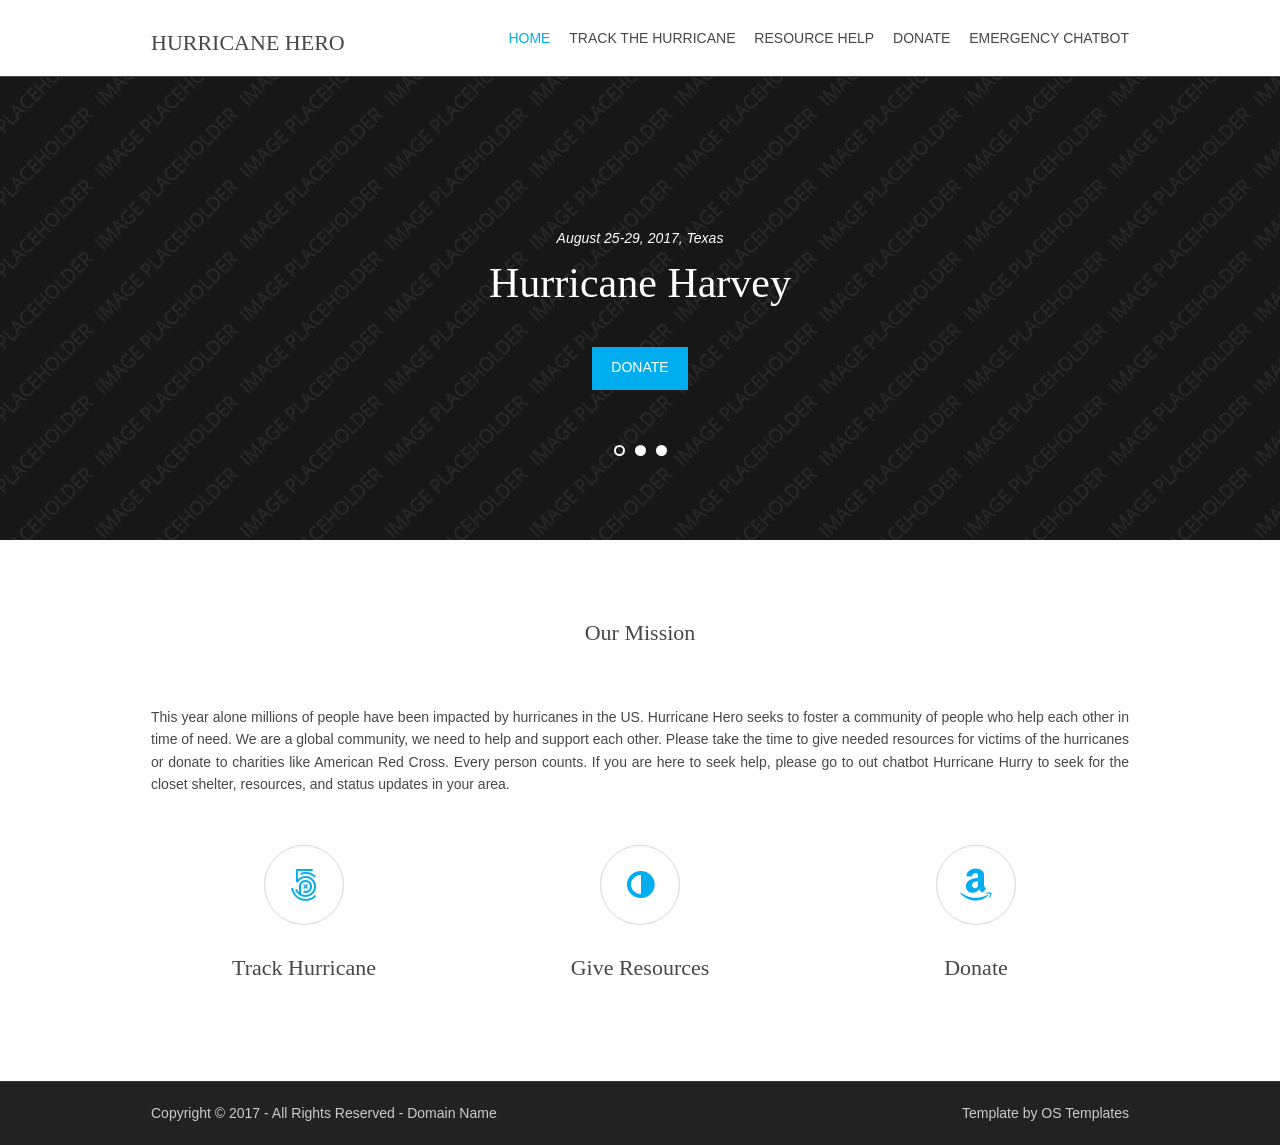
==== commit 254be7bf: "Mew" ====
--- a/Website/index.html
+++ b/Website/index.html
@@ -53,7 +53,7 @@
           <article>
             <p>August 25-29, 2017, Texas</p>
             <h3 class="heading">Hurricane Harvey</h3>
-            <p>Dollars + resources donated</p>
+
             <footer><a class="btn" href="#">Donate</a></footer>
           </article>
         </li>
@@ -61,7 +61,7 @@
           <article>
             <p>Spetember 9, 2017, Cuba</p>
             <h3 class="heading">Hurricane Irma</h3>
-            <p>Dollars + resources donated</p>
+
             <footer><a class="btn inverse" href="#">Donate</a></footer>
           </article>
         </li>
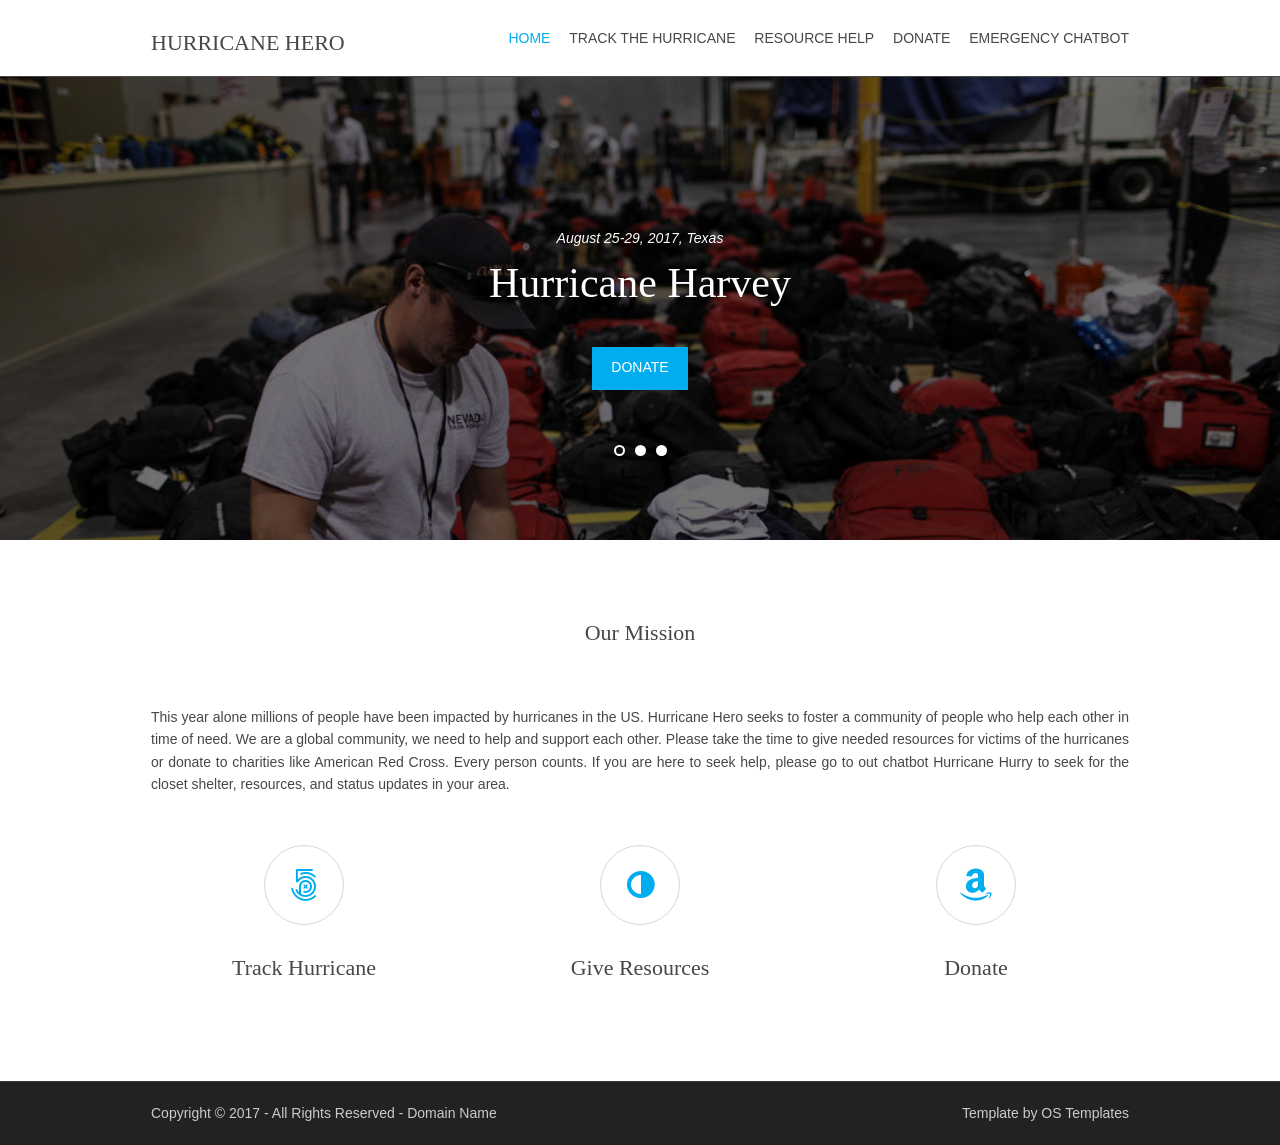
==== commit dfd1586c: "Final changes made" ====
--- a/Website/index.html
+++ b/Website/index.html
@@ -44,7 +44,7 @@
 <!-- ################################################################################################ -->
 <!-- ################################################################################################ -->
 <!-- ################################################################################################ -->
-<div class="bgded overlay" style="background-image:url('images/demo/backgrounds/01.png');">
+<div class="bgded overlay" style="background-image:url('images/Hrescue.jpg');">
   <div id="pageintro" class="hoc clear"> 
     <!-- ################################################################################################ -->
     <div class="flexslider basicslider">
